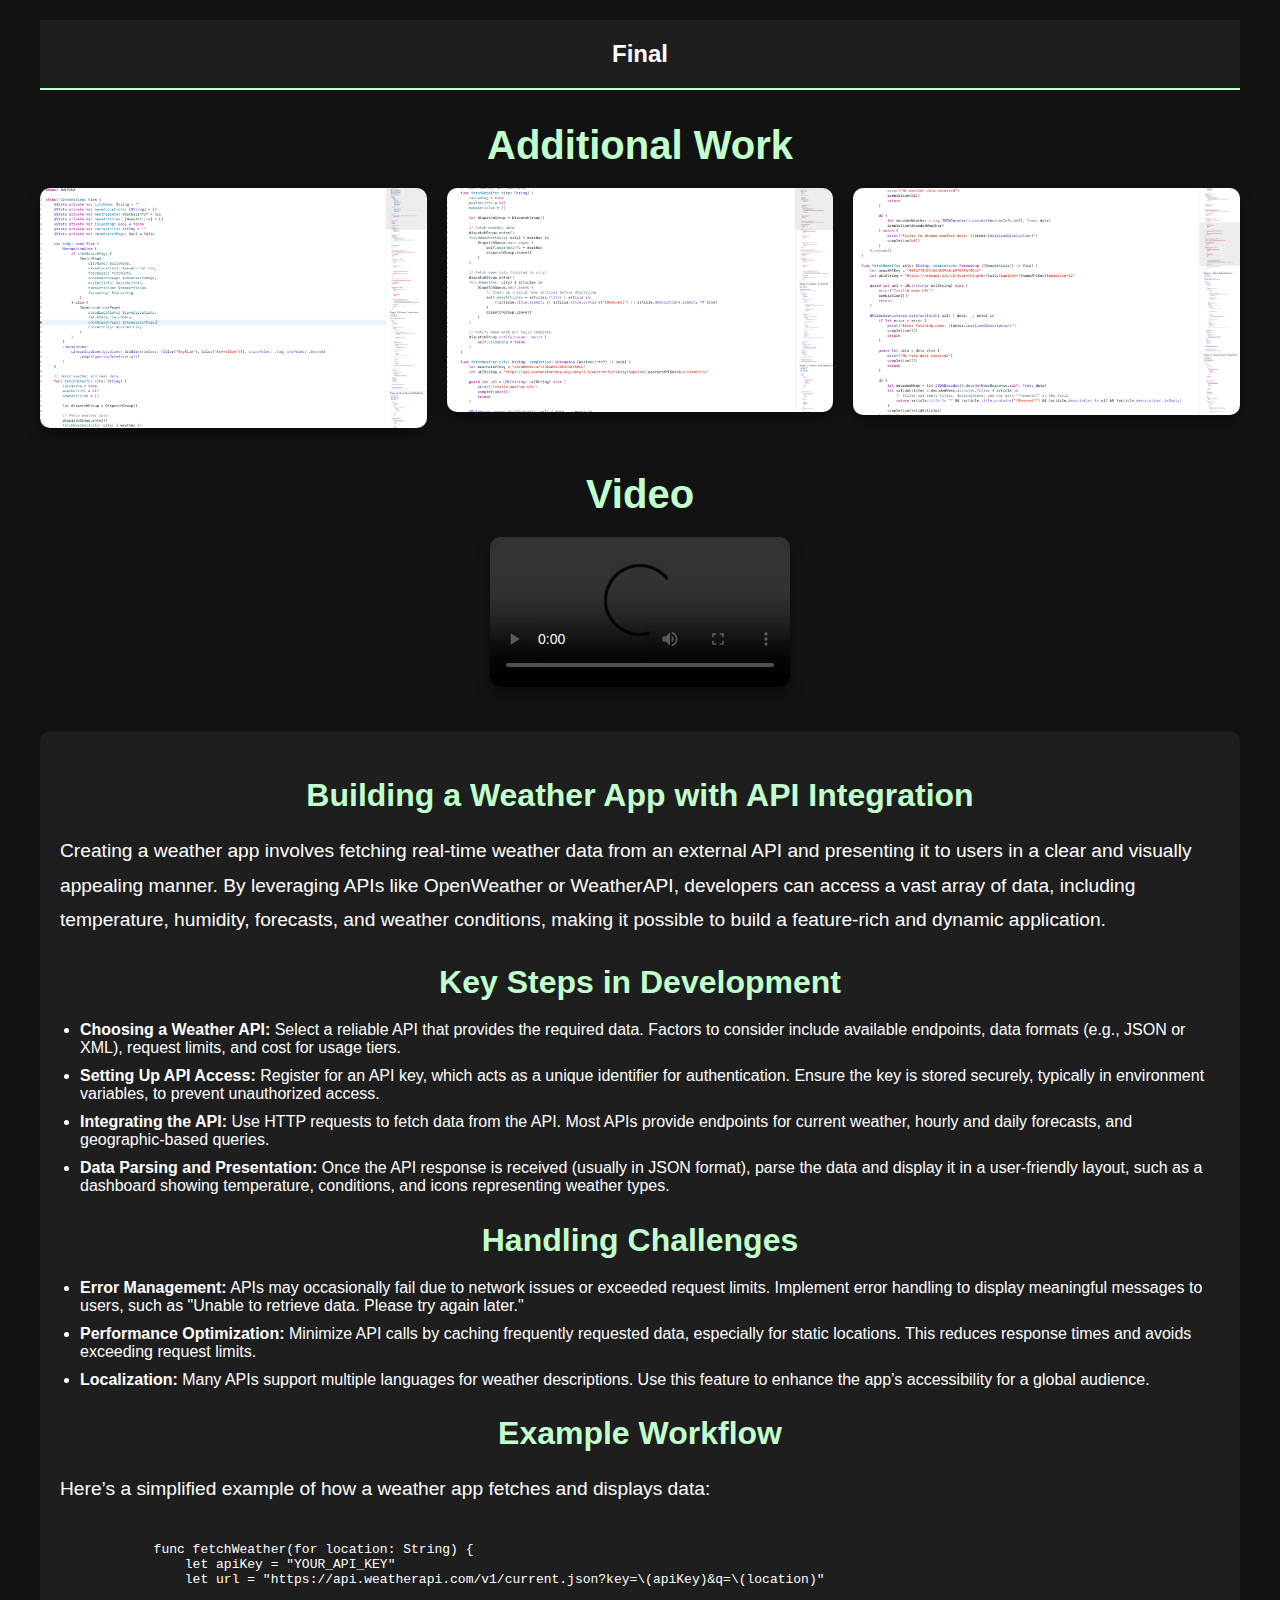
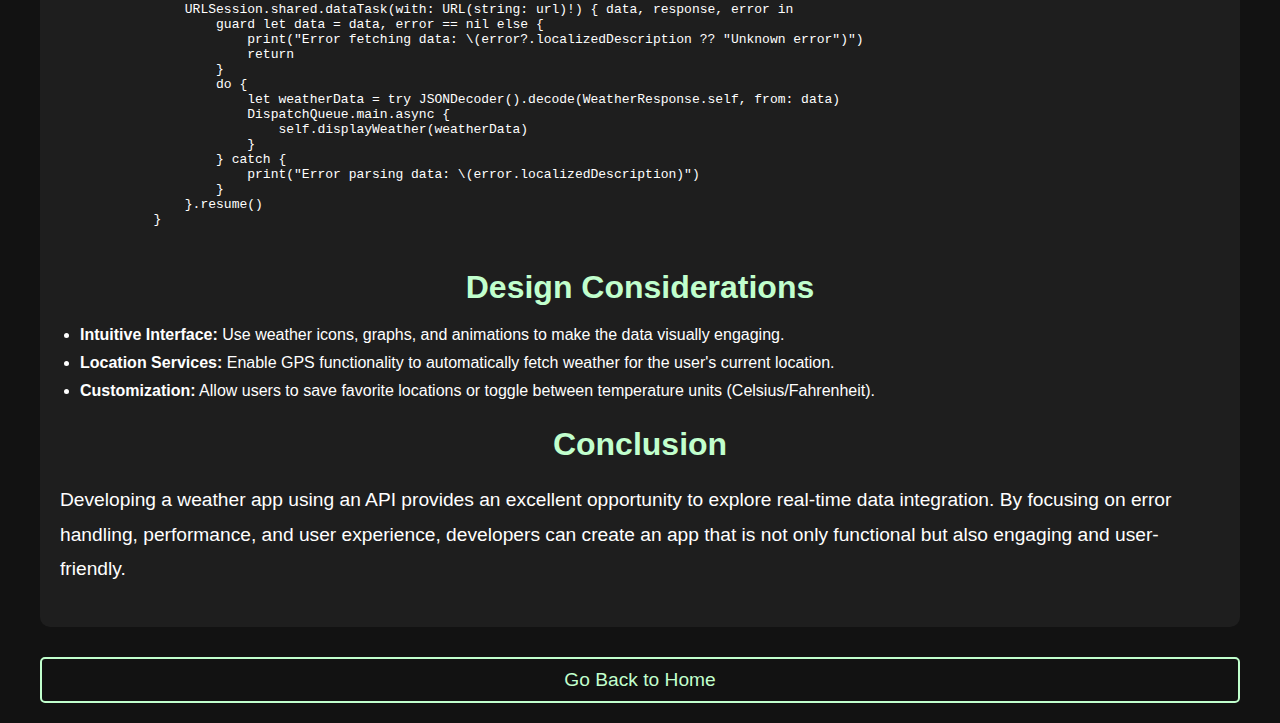
==== index11.html @ d2f62281 "update" ====
<!DOCTYPE html>
<html lang="en">
<head>
    <meta charset="UTF-8">
    <meta name="viewport" content="width=device-width, initial-scale=1.0">
    <title>Weather App</title>
    <style>
        /* General Styles for index2.html */
        body {
            margin: 0;
            font-family: Arial, sans-serif;
            background-color: #121212; /* Dark background */
            color: #ffffff; /* Lifeafeasght text color */
        }
        
        .container {
            max-width: 1200px;
            margin: 0 auto;
            padding: 20px;
        }
        
        .header {
            background-color: #1e1e1e;
            padding: 20px;
            text-align: center;
            border-bottom: 2px solid #c1ffcd; /* Blue-green color */
        }

        .header a {
            color: #ffffff;
            font-size: 1.5em;
            text-decoration: none;
            font-weight: bold;
        }

        .header a:hover {
            color: #c1ffcd; /* Blue-green color */
        }

        .section {
            margin-bottom: 40px;
        }

        .section-title {
            font-size: 2.5em;
            color: #c1ffcd; /* Blue-green color */
            margin-bottom: 20px;
            text-align: center;
        }

        .gallery {
            display: flex;
            flex-wrap: wrap;
            gap: 20px;
            justify-content: center;
        }

        .gallery-item {
            flex: 1;
            min-width: 300px;
            max-width: 500px;
            position: relative;
        }

        .gallery-item img {
            width: 100%;
            height: auto;
            border-radius: 10px;
            box-shadow: 0 8px 15px rgba(0, 0, 0, 0.3);
        }

        .gallery-caption {
            position: absolute;
            bottom: 0;
            left: 0;
            right: 0;
            background: rgba(0, 0, 0, 0.7);
            color: #ffffff;
            padding: 10px;
            text-align: center;
            opacity: 0;
            transition: opacity 0.3s ease;
            border-radius: 0 0 10px 10px;
        }

        .gallery-item:hover .gallery-caption {
            opacity: 1;
        }

        .video-section {
            text-align: center;
            margin-top: 40px;
        }

        .video-section video {
            max-width: 75%;
            height: auto;
            border-radius: 10px;
            box-shadow: 0 8px 15px rgba(0, 0, 0, 0.3);
        }

        .go-back {
            display: block;
            text-align: center;
            color: #c1ffcd;/* Blue-green color */
            font-size: 1.2em;
            text-decoration: none;
            margin-top: 30px;
            border: 2px solid #c1ffcd;/* Blue-green color */
            padding: 10px 20px;
            border-radius: 5px;
            transition: background-color 0.3s ease, color 0.3s ease;
        }

        .go-back:hover {
            background-color: #c1ffcd;/* Blue-green color */
            color: #ffffff;
        }

        .summary {
            margin-top: 40px;
            padding: 20px;
            background-color: #1e1e1e;
            border-radius: 10px;
        }

        .summary h2 {
            color: #c1ffcd;
            font-size: 2em;
            text-align: center;
            margin-bottom: 20px;
        }

        .summary p {
            font-size: 1.2em;
            line-height: 1.8;
            margin-bottom: 20px;
        }

        .summary ul {
            list-style-type: disc;
            padding-left: 20px;
            margin-bottom: 20px;
        }

        .summary ul li {
            margin-bottom: 10px;
        }
    </style>
</head>
<body>
    <main class="container">
        <section class="header">
            <a href="#">Final</a>
        </section>

        <section class="section">
            <h2 class="section-title">Additional Work</h2>
            <div class="gallery">
                <!-- Example gallery items with cool images -->
                <div class="gallery-item">
                    <img src="v4.png" alt="Work Example 1">
                    <div class="gallery-caption">Picture 1</div>
                </div>
                <div class="gallery-item">
                    <img src="v3.png" alt="Work Example 2">
                    <div class="gallery-caption">Picture 2</div>
                </div>
                <div class="gallery-item">
                    <img src="v2.png" alt="Work Example 3">
                    <div class="gallery-caption">Picture 3</div>
                </div>
            </div>
        </section>

        <section class="video-section">
            <h2 class="section-title">Video</h2>
            <video controls>
                <source src="v1.mov" type="video/mp4">
            </video>
        </section>

        <section class="summary">
            <h2>Building a Weather App with API Integration</h2>
            
            <p>Creating a weather app involves fetching real-time weather data from an external API and presenting it to users in a clear and visually appealing manner. By leveraging APIs like OpenWeather or WeatherAPI, developers can access a vast array of data, including temperature, humidity, forecasts, and weather conditions, making it possible to build a feature-rich and dynamic application.</p>
            
            <h2>Key Steps in Development</h2>
            <ul>
                <li><strong>Choosing a Weather API:</strong> Select a reliable API that provides the required data. Factors to consider include available endpoints, data formats (e.g., JSON or XML), request limits, and cost for usage tiers.</li>
                <li><strong>Setting Up API Access:</strong> Register for an API key, which acts as a unique identifier for authentication. Ensure the key is stored securely, typically in environment variables, to prevent unauthorized access.</li>
                <li><strong>Integrating the API:</strong> Use HTTP requests to fetch data from the API. Most APIs provide endpoints for current weather, hourly and daily forecasts, and geographic-based queries.</li>
                <li><strong>Data Parsing and Presentation:</strong> Once the API response is received (usually in JSON format), parse the data and display it in a user-friendly layout, such as a dashboard showing temperature, conditions, and icons representing weather types.</li>
            </ul>
            
            <h2>Handling Challenges</h2>
            <ul>
                <li><strong>Error Management:</strong> APIs may occasionally fail due to network issues or exceeded request limits. Implement error handling to display meaningful messages to users, such as "Unable to retrieve data. Please try again later."</li>
                <li><strong>Performance Optimization:</strong> Minimize API calls by caching frequently requested data, especially for static locations. This reduces response times and avoids exceeding request limits.</li>
                <li><strong>Localization:</strong> Many APIs support multiple languages for weather descriptions. Use this feature to enhance the app’s accessibility for a global audience.</li>
            </ul>
            
            <h2>Example Workflow</h2>
            <p>Here’s a simplified example of how a weather app fetches and displays data:</p>
            <pre><code>
            func fetchWeather(for location: String) {
                let apiKey = "YOUR_API_KEY"
                let url = "https://api.weatherapi.com/v1/current.json?key=\(apiKey)&q=\(location)"
                
                URLSession.shared.dataTask(with: URL(string: url)!) { data, response, error in
                    guard let data = data, error == nil else {
                        print("Error fetching data: \(error?.localizedDescription ?? "Unknown error")")
                        return
                    }
                    do {
                        let weatherData = try JSONDecoder().decode(WeatherResponse.self, from: data)
                        DispatchQueue.main.async {
                            self.displayWeather(weatherData)
                        }
                    } catch {
                        print("Error parsing data: \(error.localizedDescription)")
                    }
                }.resume()
            }
            </code></pre>
            
            <h2>Design Considerations</h2>
            <ul>
                <li><strong>Intuitive Interface:</strong> Use weather icons, graphs, and animations to make the data visually engaging.</li>
                <li><strong>Location Services:</strong> Enable GPS functionality to automatically fetch weather for the user's current location.</li>
                <li><strong>Customization:</strong> Allow users to save favorite locations or toggle between temperature units (Celsius/Fahrenheit).</li>
            </ul>
            
            <h2>Conclusion</h2>
            <p>Developing a weather app using an API provides an excellent opportunity to explore real-time data integration. By focusing on error handling, performance, and user experience, developers can create an app that is not only functional but also engaging and user-friendly.</p>
        </section>
        
        
        
        
        

        <a href="index.html" class="go-back">Go Back to Home</a>
    </main>
</body>
</html>
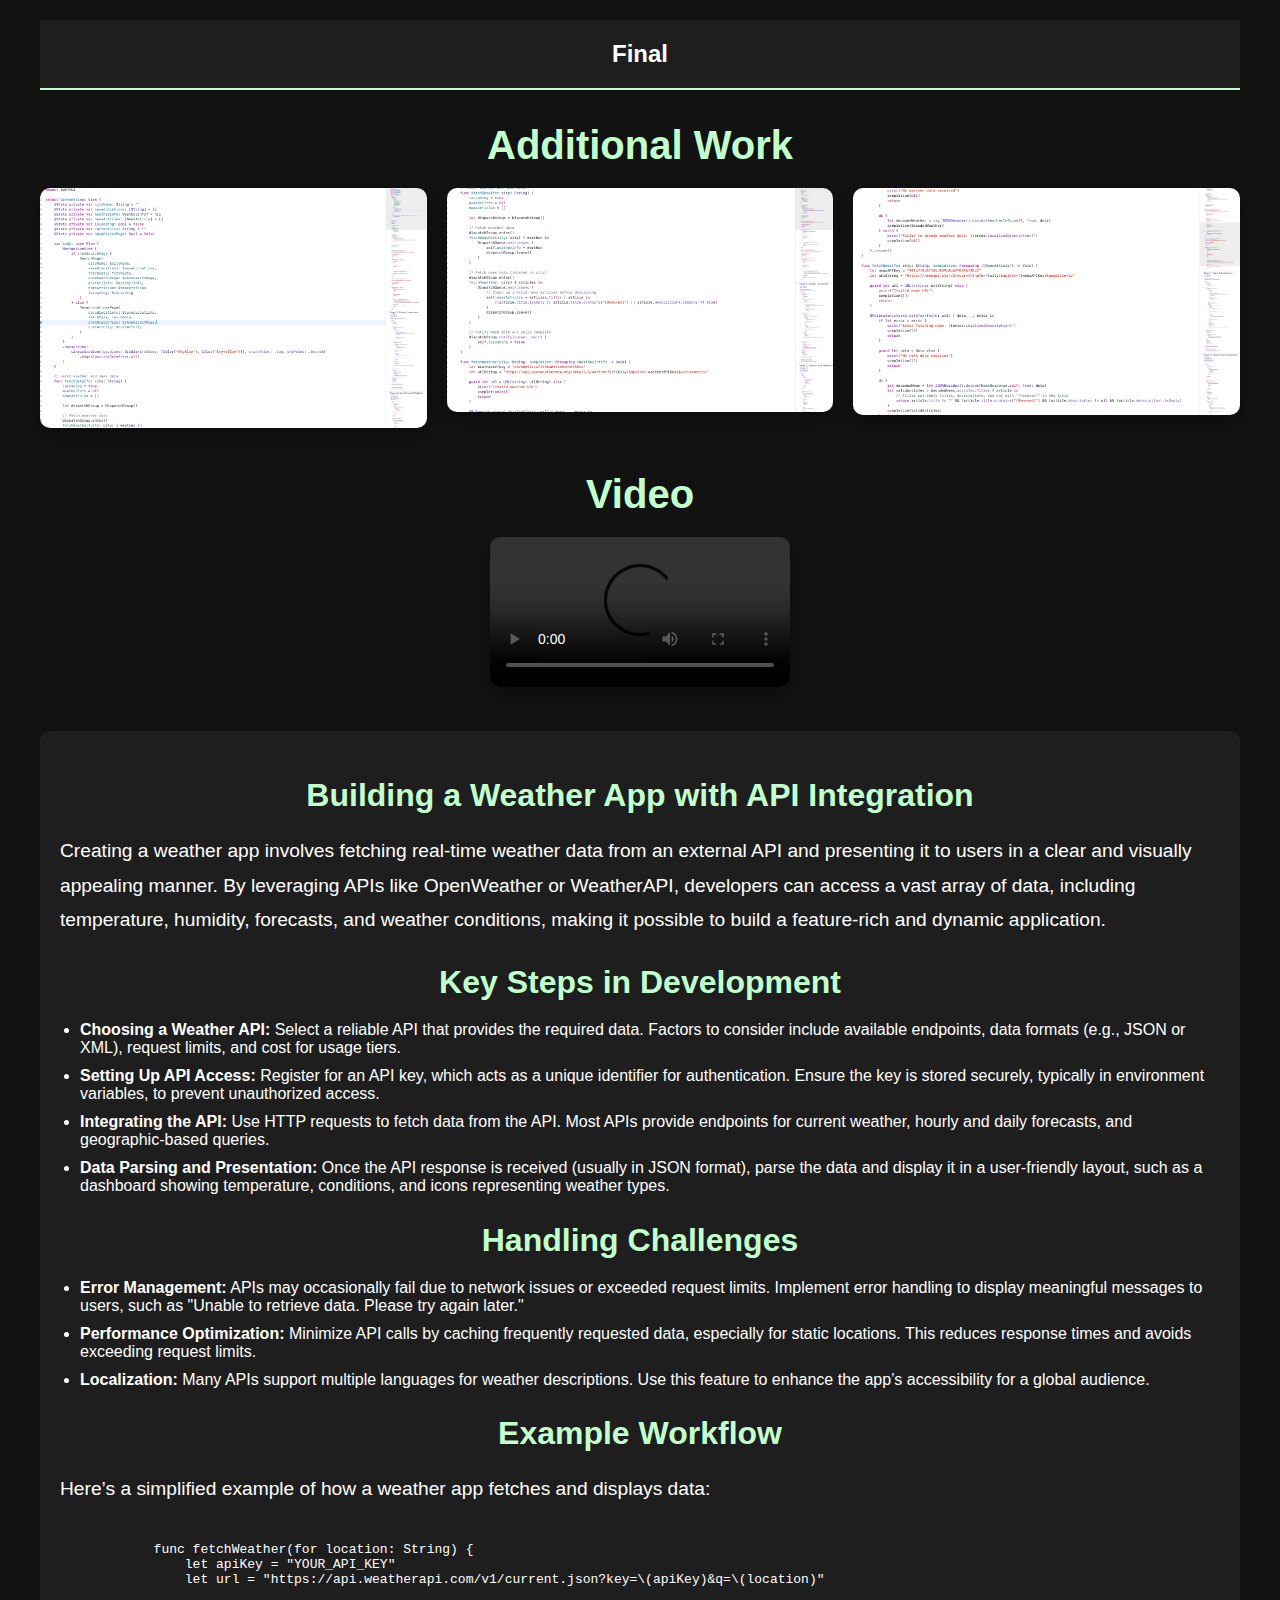
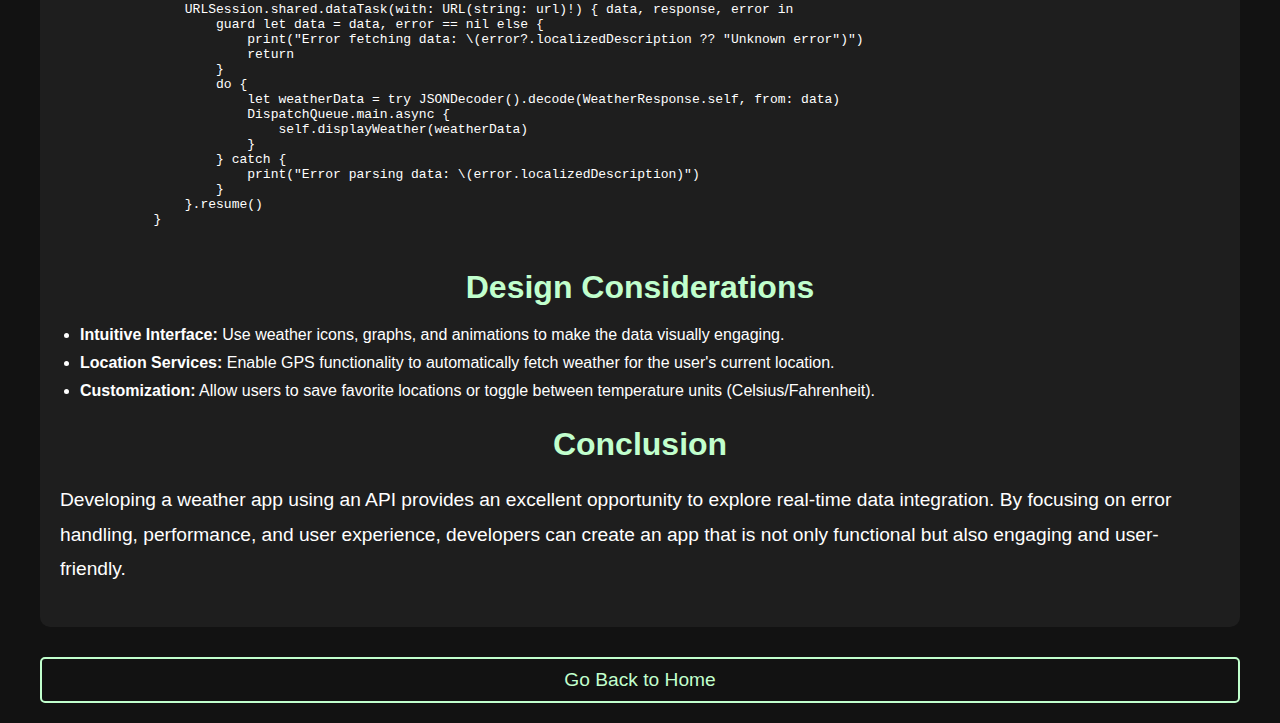
==== commit a28da5a5: "update" ====
--- a/index11.html
+++ b/index11.html
@@ -240,7 +240,7 @@
         
         
 
-        <a href="index.html" class="go-back">Go Back to Home</a>
+        <a href="index.html" class="go-back">Go Back to Home </a>
     </main>
 </body>
 </html>
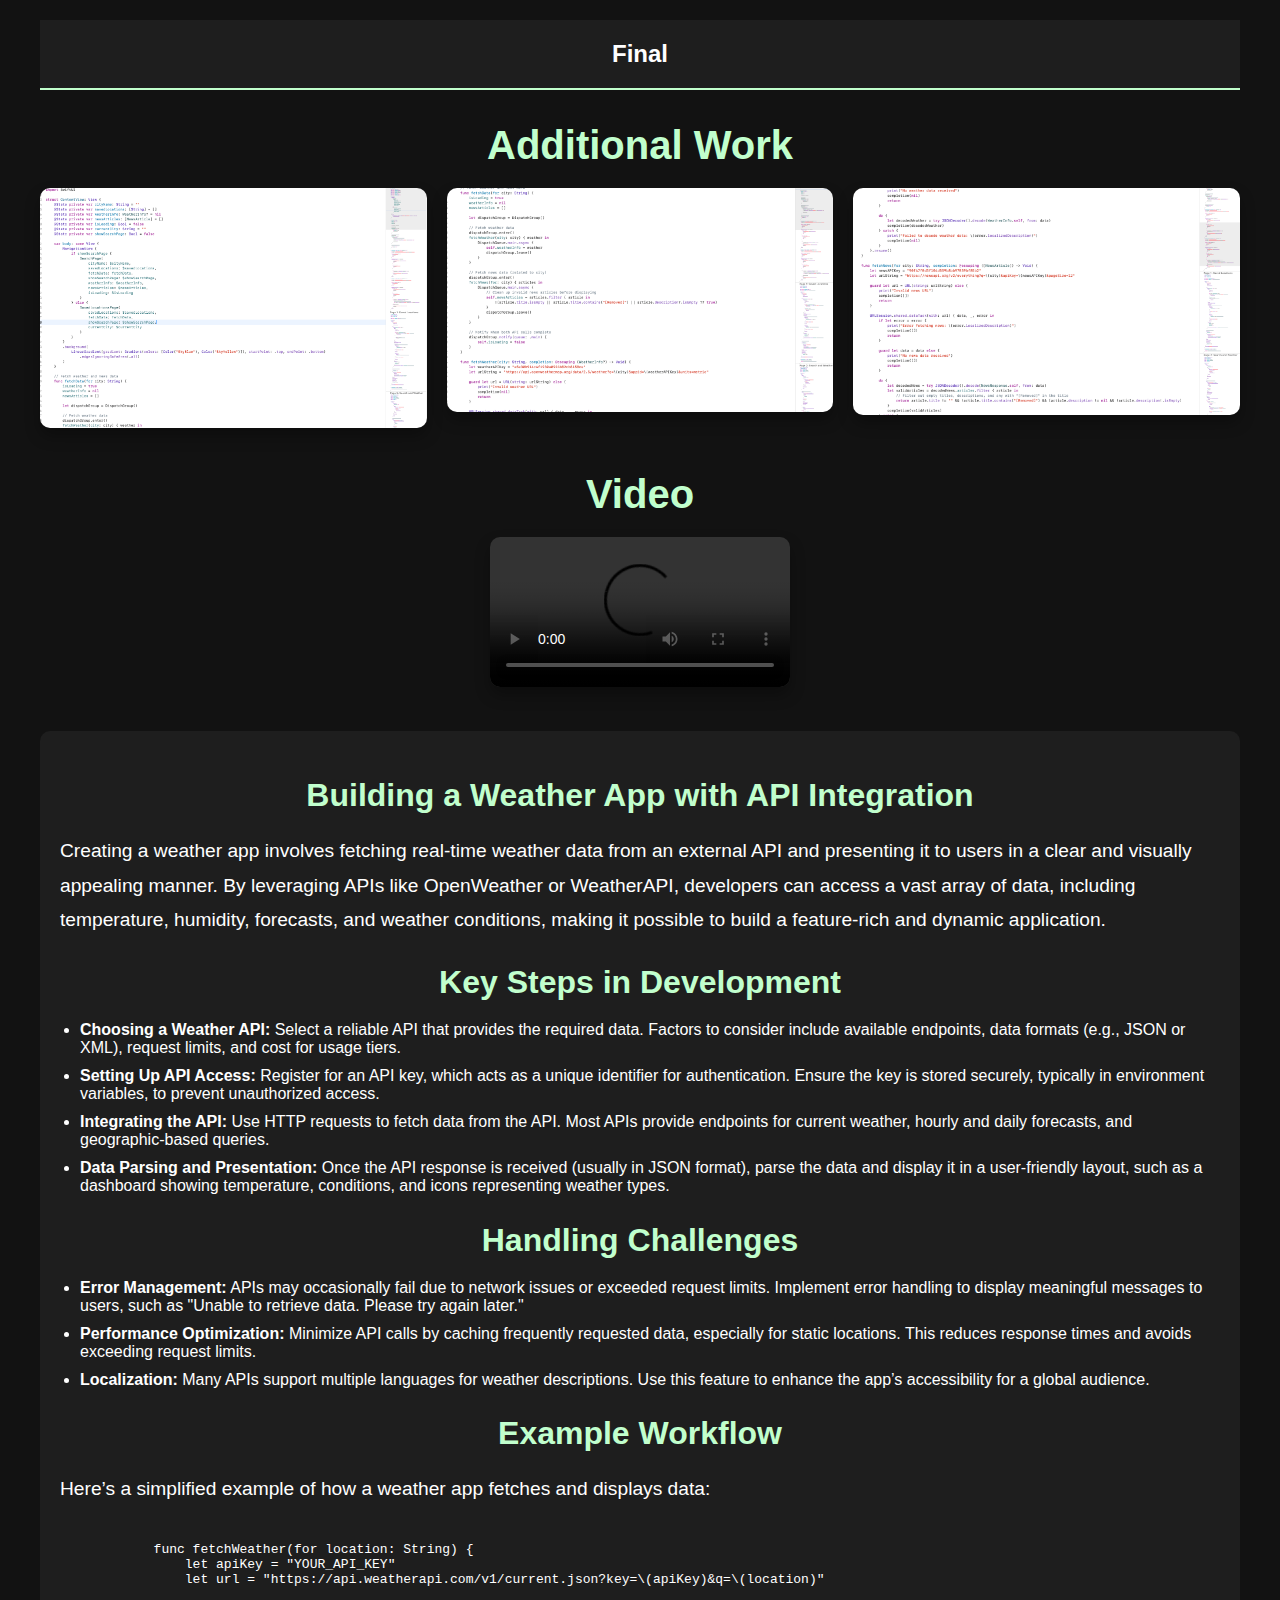
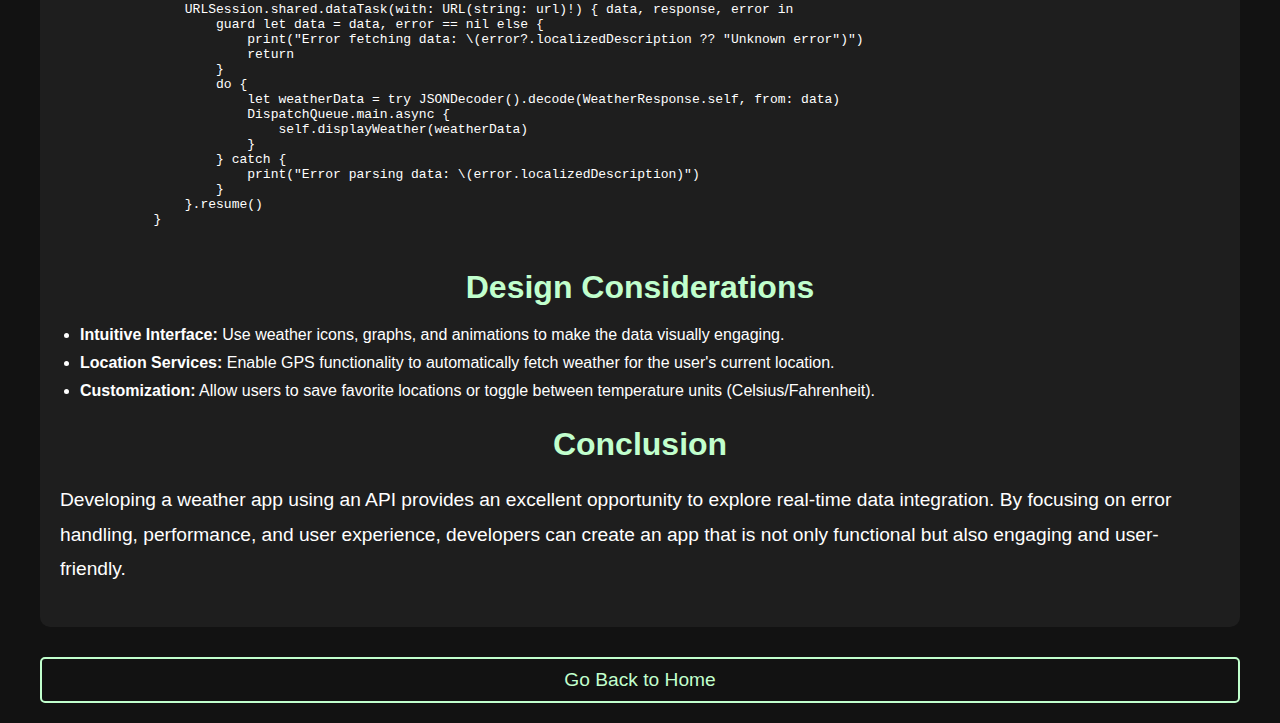
==== commit 5f965348: "git rm --cached v1.mov" ====
--- a/index11.html
+++ b/index11.html
@@ -176,7 +176,7 @@
         <section class="video-section">
             <h2 class="section-title">Video</h2>
             <video controls>
-                <source src="v1.mov" type="video/mp4">
+                <source src="" type="video/mp4">
             </video>
         </section>
 
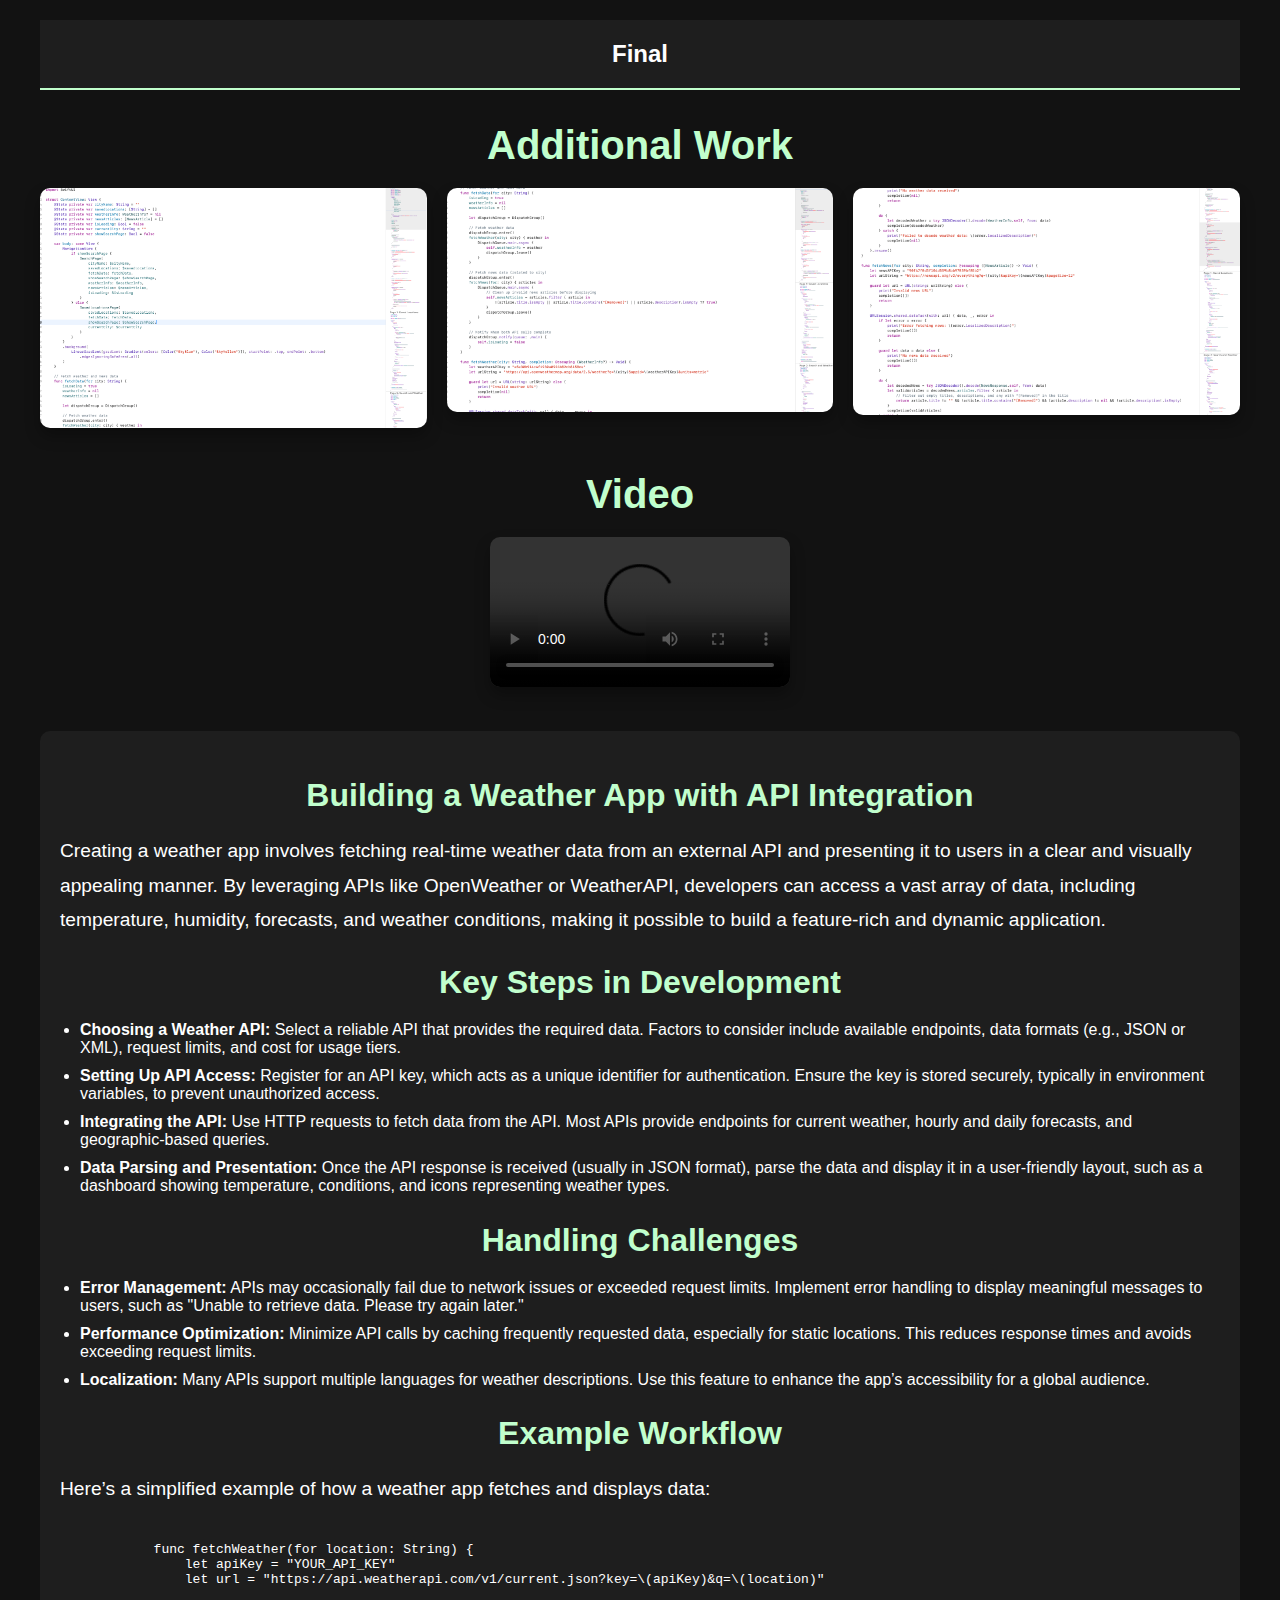
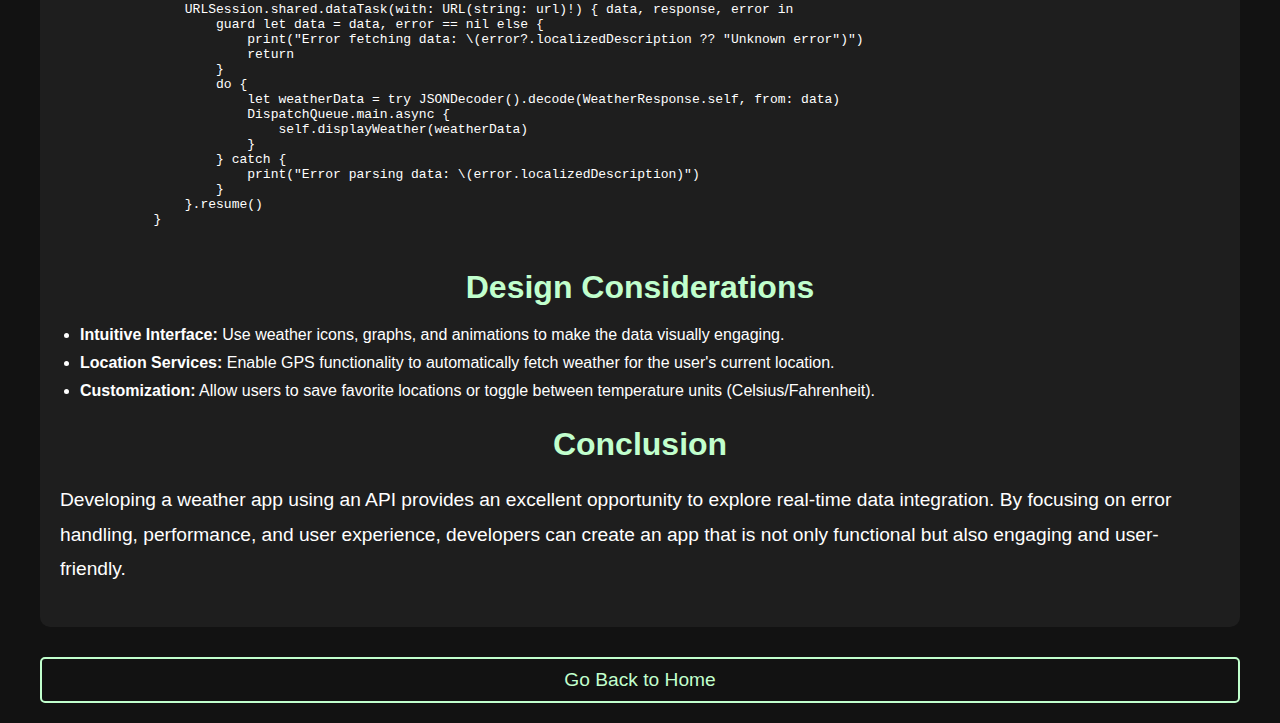
==== commit 02a0d310: "update" ====
--- a/index11.html
+++ b/index11.html
@@ -176,7 +176,7 @@
         <section class="video-section">
             <h2 class="section-title">Video</h2>
             <video controls>
-                <source src="" type="video/mp4">
+                <source src="k1.mov" type="video/mp4">
             </video>
         </section>
 
